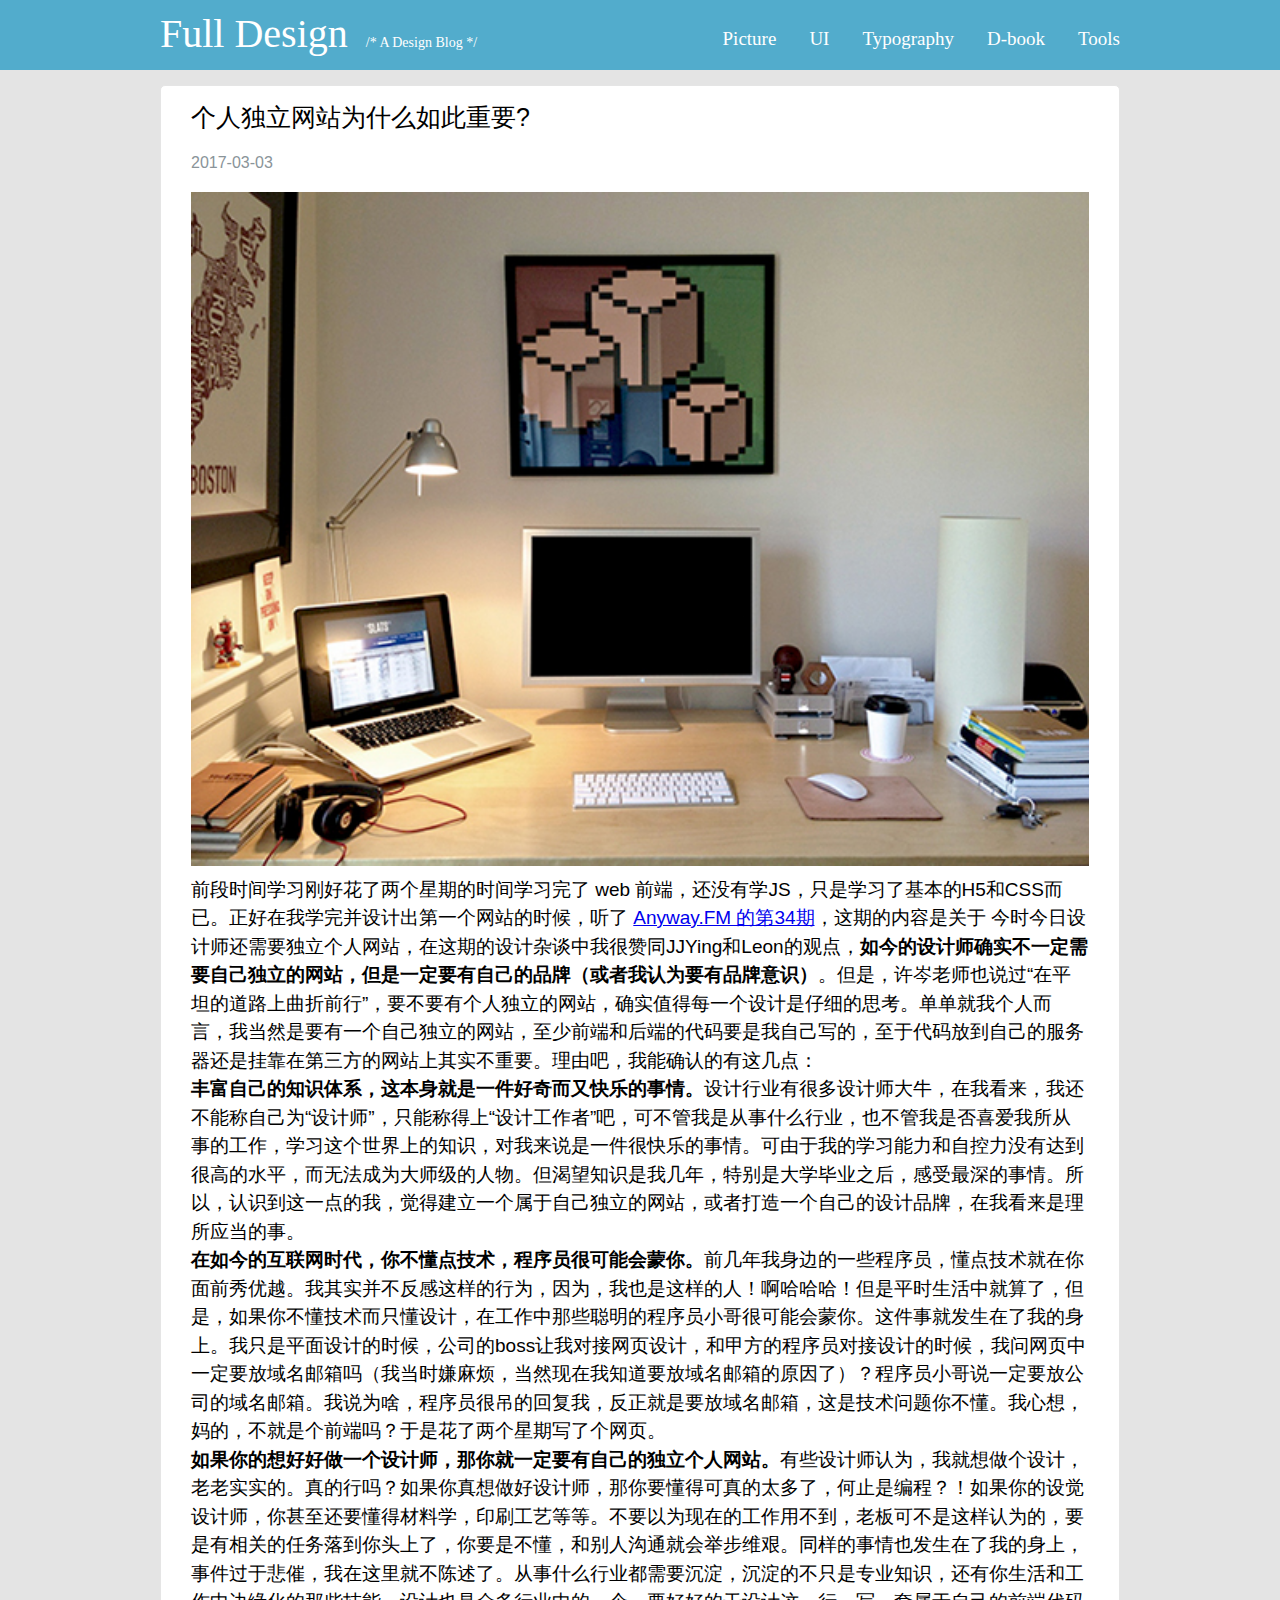
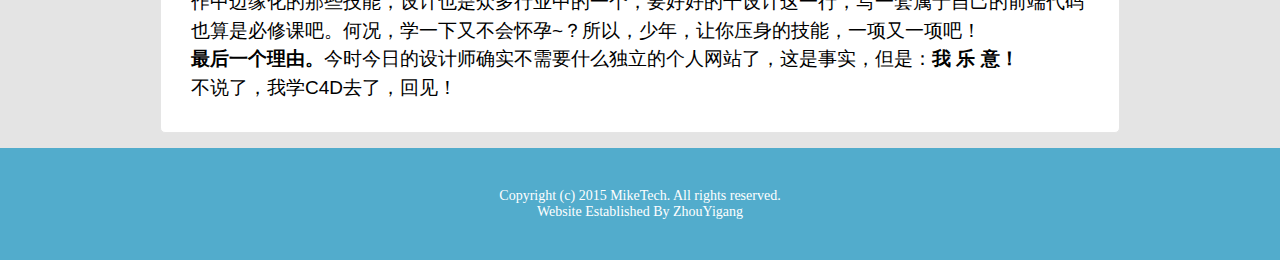
==== diary_01.html @ 910b9eae "响应式设计-1" ====
<!DOCTYPE html>
<html>
<head>
	<title>Full Design</title>
	<meta charset="utf-8">
	<style type="text/css">
		/*网页样式初始化*/
		html {overflow-y:scroll;} 
		body {margin:0; padding:29px00; font:12px"\5B8B\4F53",sans-serif;background:#ffffff;} 
		div,dl,dt,dd,ul,ol,li,h1,h2,h3,h4,h5,h6,pre,form,fieldset,input,textarea,blockquote,p{padding:0; margin:0;} 
		table,td,tr,th{font-size:12px;} 
		li{list-style-type:none;} 
		img{vertical-align:top;border:0;} 
		ol,ul {list-style:none;} 
		h1,h2,h3,h4,h5,h6{font-size:12px; font-weight:normal;} 
		address,cite,code,em,th {font-weight:normal; font-style:normal;} 
		/*自定义样式*/
		.body{background-color: rgb(228,228,228);font-family: Meta,'Helvetica Neue','Hiragino Sans GB','PingFang SC','Microsoft YaHei',Arial,simhei,sans-serif;}
		.webdesign{font-family: "Roboto-Light";background-color: #52ACCC;padding-top: 10px;padding-bottom: 10px;}
		.col-1{width: 34%;float: left;}
		.col-2{float: right;}
		.webtop{max-width: 960px;display: block;margin-right: auto;margin-left: auto;height: 40px;height: 50px;}
		.logo{display: inline;font-size: 40px;color: #ffffff;text-decoration: none;}
		.solgan{color: #ffffff;font-size: 14px;padding-left: 15px;}
		.websitelink{}
		.nav{margin-top: 18px;}
		.navh{text-decoration: none;margin-left: 30px;color: #ffffff;font-size: 12px;font-size: 19px;transition: all 0.125s linear 0s;}
		.navh:hover{color: #6bc5d2;}

		.webcontent{max-width: 960px;display: block;margin-right: auto;margin-left: auto;}
		.blog_01{background-color: #ffffff;margin-top: 15px;padding: 0 30px 20px 30px;border-radius: 5px;border: 1px solid #e5e5e5;margin-bottom: 15px;}
		.blogtitle{font-size: 25px;padding-top: 15px;padding-bottom: 20px;}

		.hover{text-decoration: none;color: #000000;}
		.hover:hover{color: #6bc5d2;}
		.time{color: rgb(138,148,153);display: block;padding-bottom: 20px;font-size: 16px;}
		.blogbanner{height: auto;width: 100%;height: auto;}
		.abstract{font-size: 19px;padding-top: 10px;padding-bottom: 10px;line-height: 1.5;}

		.footblock{font-family: "Roboto-Light";background-color: #52ACCC;}
		.footcontent{font-size:14px;color: #ffffff;font-size: 14px;text-align: center;display: block;padding: 40px 0 40px 0;}

		@media(max-width:953px)
			{
				.solgan{display: none;}
			}
		@media(max-width: 767px)
			{
				.webdesign{padding-bottom: 50px;}
				.col-1{width: 100%;}
				.col-2{width: 100%;padding-bottom: 10px;}
				.webtop{text-align: center;}
				.solgan{display: none;}
				.nav{text-align: center;}
				.navh{padding-left: 15px;padding-right: 15px;margin-left: 0;}

			}
	</style>
</head>
<body class="body">
	<div class="webdesign">
		<div class="webtop">
			<div class="col-1">
				<h1 class="logo"><a class="logo" href="www.fullbook.cn">Full Design</a></h1>
				<span class="solgan">/* A Design Blog */</span>
			</div>

			<div class="nav col-2">
				<a class="navh" href="">Picture</a>
				<a class="navh" href="">UI</a>
				<a class="navh" href="">Typography</a>
				<a class="navh" href="">D-book</a>
				<a class="navh" href="">Tools</a>
			</div>
		</div>
		
	</div>

	

	<div class="webcontent">
		<div class="blog_01">
			<h2 class="blogtitle"><a class="hover" href="diary_01.html">个人独立网站为什么如此重要?</a></h2>
			
			<time class="time">2017-03-03</time>
			<a href="diary_01.html">
			<img src="./title_01.jpg" class="blogbanner">
			</a>
			<div class="abstract">

			<p class="logantext_p">前段时间学习刚好花了两个星期的时间学习完了 web 前端，还没有学JS，只是学习了基本的H5和CSS而已。正好在我学完并设计出第一个网站的时候，听了 <a href="http://anyway.fm/personal-websites/#title" class="outsitelink" target="_blank">Anyway.FM 的第34期</a>，这期的内容是关于 今时今日设计师还需要独立个人网站，在这期的设计杂谈中我很赞同JJYing和Leon的观点，<strong>如今的设计师确实不一定需要自己独立的网站，但是一定要有自己的品牌（或者我认为要有品牌意识）</strong>。但是，许岑老师也说过“在平坦的道路上曲折前行”，要不要有个人独立的网站，确实值得每一个设计是仔细的思考。单单就我个人而言，我当然是要有一个自己独立的网站，至少前端和后端的代码要是我自己写的，至于代码放到自己的服务器还是挂靠在第三方的网站上其实不重要。理由吧，我能确认的有这几点：</p>

			<p class="logantext_p"><strong>丰富自己的知识体系，这本身就是一件好奇而又快乐的事情。</strong>设计行业有很多设计师大牛，在我看来，我还不能称自己为“设计师”，只能称得上“设计工作者”吧，可不管我是从事什么行业，也不管我是否喜爱我所从事的工作，学习这个世界上的知识，对我来说是一件很快乐的事情。可由于我的学习能力和自控力没有达到很高的水平，而无法成为大师级的人物。但渴望知识是我几年，特别是大学毕业之后，感受最深的事情。所以，认识到这一点的我，觉得建立一个属于自己独立的网站，或者打造一个自己的设计品牌，在我看来是理所应当的事。</p>

			<p class="logantext_p"><strong>在如今的互联网时代，你不懂点技术，程序员很可能会蒙你。</strong>前几年我身边的一些程序员，懂点技术就在你面前秀优越。我其实并不反感这样的行为，因为，我也是这样的人！啊哈哈哈！但是平时生活中就算了，但是，如果你不懂技术而只懂设计，在工作中那些聪明的程序员小哥很可能会蒙你。这件事就发生在了我的身上。我只是平面设计的时候，公司的boss让我对接网页设计，和甲方的程序员对接设计的时候，我问网页中一定要放域名邮箱吗（我当时嫌麻烦，当然现在我知道要放域名邮箱的原因了）？程序员小哥说一定要放公司的域名邮箱。我说为啥，程序员很吊的回复我，反正就是要放域名邮箱，这是技术问题你不懂。我心想，妈的，不就是个前端吗？于是花了两个星期写了个网页。
</p>
			<p class="logantext_p"><strong>如果你的想好好做一个设计师，那你就一定要有自己的独立个人网站。</strong>有些设计师认为，我就想做个设计，老老实实的。真的行吗？如果你真想做好设计师，那你要懂得可真的太多了，何止是编程？！如果你的设觉设计师，你甚至还要懂得材料学，印刷工艺等等。不要以为现在的工作用不到，老板可不是这样认为的，要是有相关的任务落到你头上了，你要是不懂，和别人沟通就会举步维艰。同样的事情也发生在了我的身上，事件过于悲催，我在这里就不陈述了。从事什么行业都需要沉淀，沉淀的不只是专业知识，还有你生活和工作中边缘化的那些技能，设计也是众多行业中的一个，要好好的干设计这一行，写一套属于自己的前端代码也算是必修课吧。何况，学一下又不会怀孕~？所以，少年，让你压身的技能，一项又一项吧！
</p>
			<p class="logantext_p"><strong>最后一个理由。</strong>今时今日的设计师确实不需要什么独立的个人网站了，这是事实，但是：<strong>我  乐  意！</strong></p>
			<p>不说了，我学C4D去了，回见！</p>
			</div>	
		</div>
</div>

	<footer class="footblock">
		<div>
			
		</div>
		<span class="footcontent">
		<p>Copyright (c) 2015 MikeTech. All rights reserved.</p>
		<p>Website Established By ZhouYigang</p>
		</span>
	</footer>

</body>
</html>
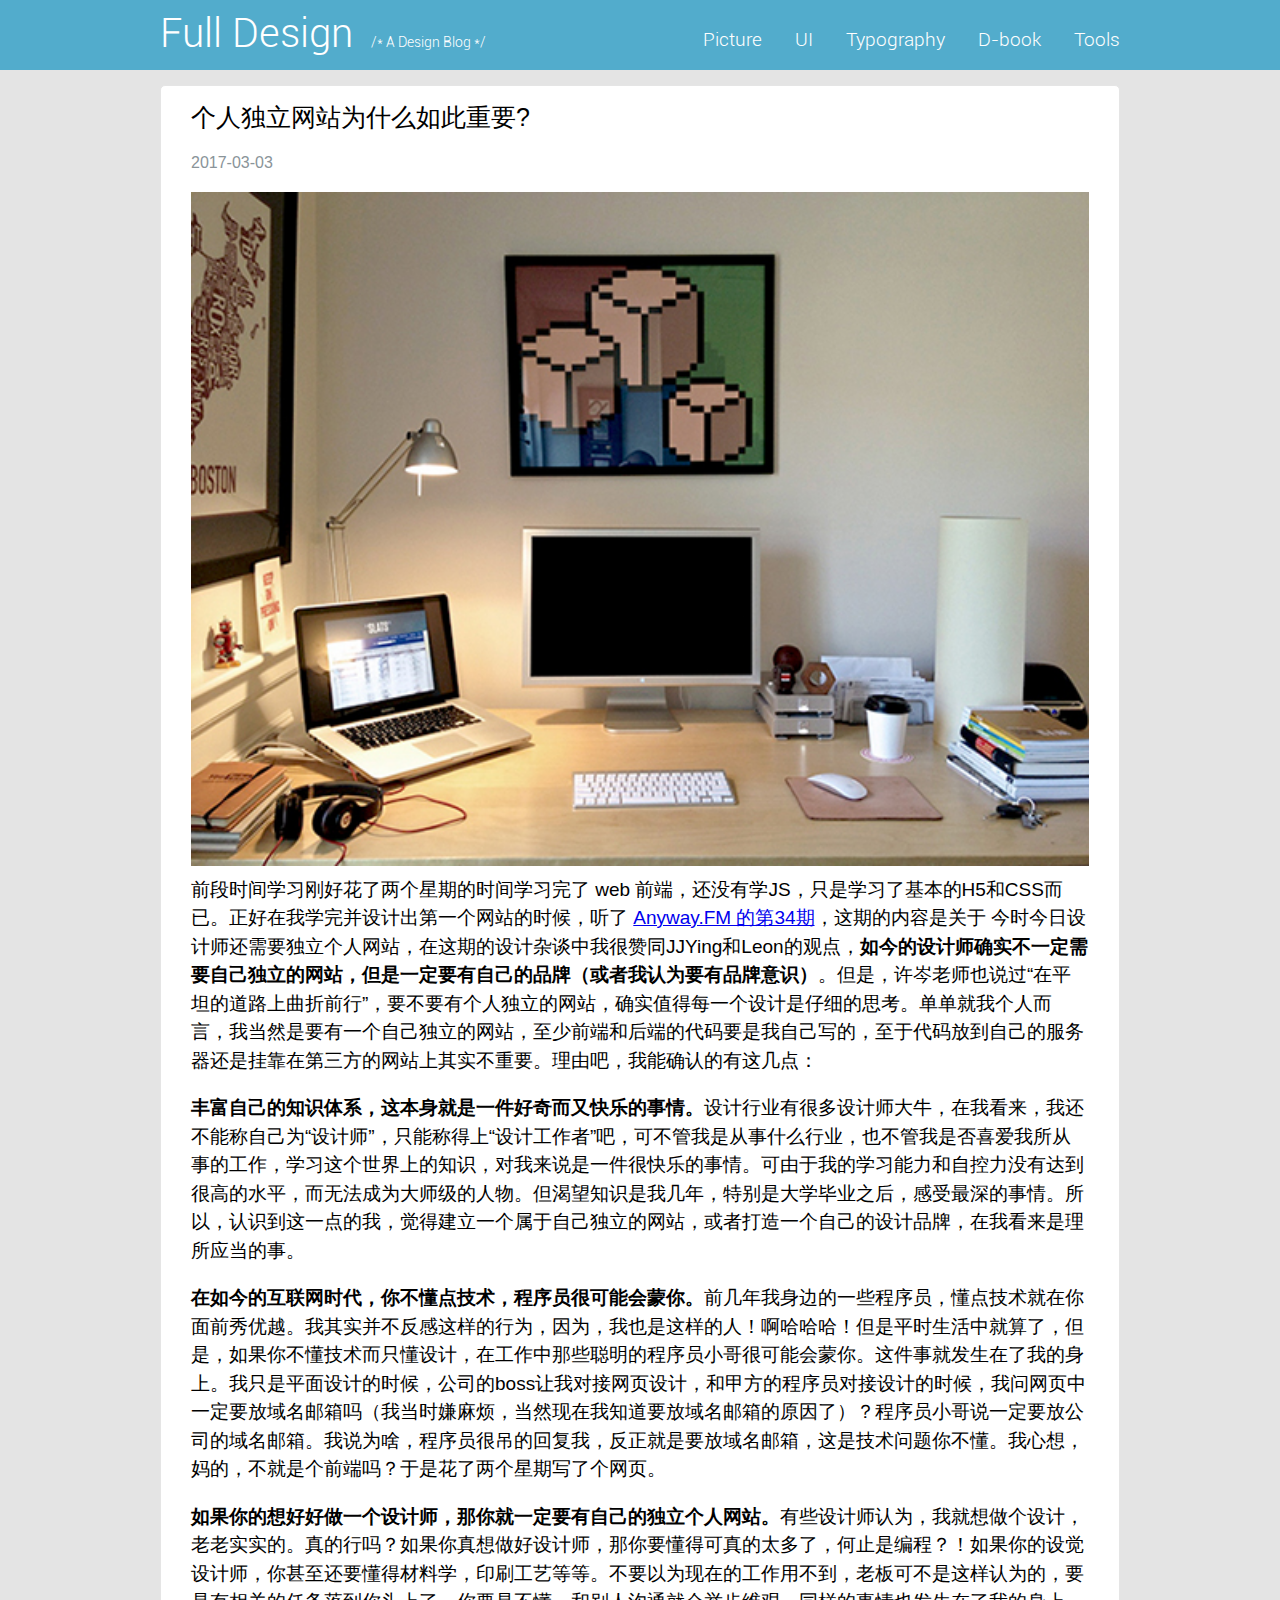
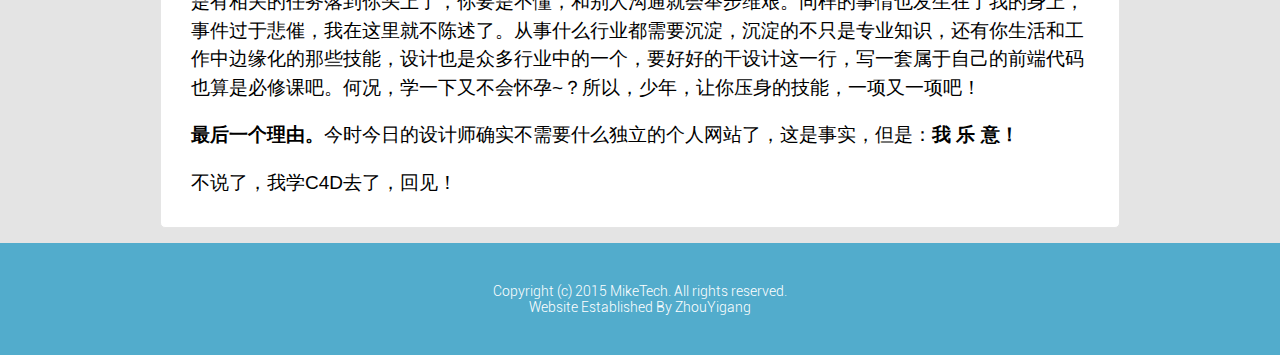
==== commit 09c6663a: "font-serve" ====
--- a/diary_01.html
+++ b/diary_01.html
@@ -3,6 +3,7 @@
 <head>
 	<title>Full Design</title>
 	<meta charset="utf-8">
+	<meta name="viewport" content="width=device-width, initial-scale=1">
 	<style type="text/css">
 		/*网页样式初始化*/
 		html {overflow-y:scroll;} 
@@ -36,6 +37,7 @@
 		.time{color: rgb(138,148,153);display: block;padding-bottom: 20px;font-size: 16px;}
 		.blogbanner{height: auto;width: 100%;height: auto;}
 		.abstract{font-size: 19px;padding-top: 10px;padding-bottom: 10px;line-height: 1.5;}
+		.logantext_p{padding-bottom: 19px;}
 
 		.footblock{font-family: "Roboto-Light";background-color: #52ACCC;}
 		.footcontent{font-size:14px;color: #ffffff;font-size: 14px;text-align: center;display: block;padding: 40px 0 40px 0;}
@@ -53,8 +55,15 @@
 				.solgan{display: none;}
 				.nav{text-align: center;}
 				.navh{padding-left: 15px;padding-right: 15px;margin-left: 0;}
+				#navh_01{display: none;}
+			}
 
-			}
+		/*字体服务*/
+		@font-face{
+			font-family: "Roboto-Light";
+			src:url('Roboto-Light.ttf') format("truetype");
+		}
+		
 	</style>
 </head>
 <body class="body">
@@ -66,7 +75,7 @@
 			</div>
 
 			<div class="nav col-2">
-				<a class="navh" href="">Picture</a>
+				<a class="navh" href="" id="navh_01">Picture</a>
 				<a class="navh" href="">UI</a>
 				<a class="navh" href="">Typography</a>
 				<a class="navh" href="">D-book</a>
@@ -76,7 +85,7 @@
 		
 	</div>
 
-	
+
 
 	<div class="webcontent">
 		<div class="blog_01">
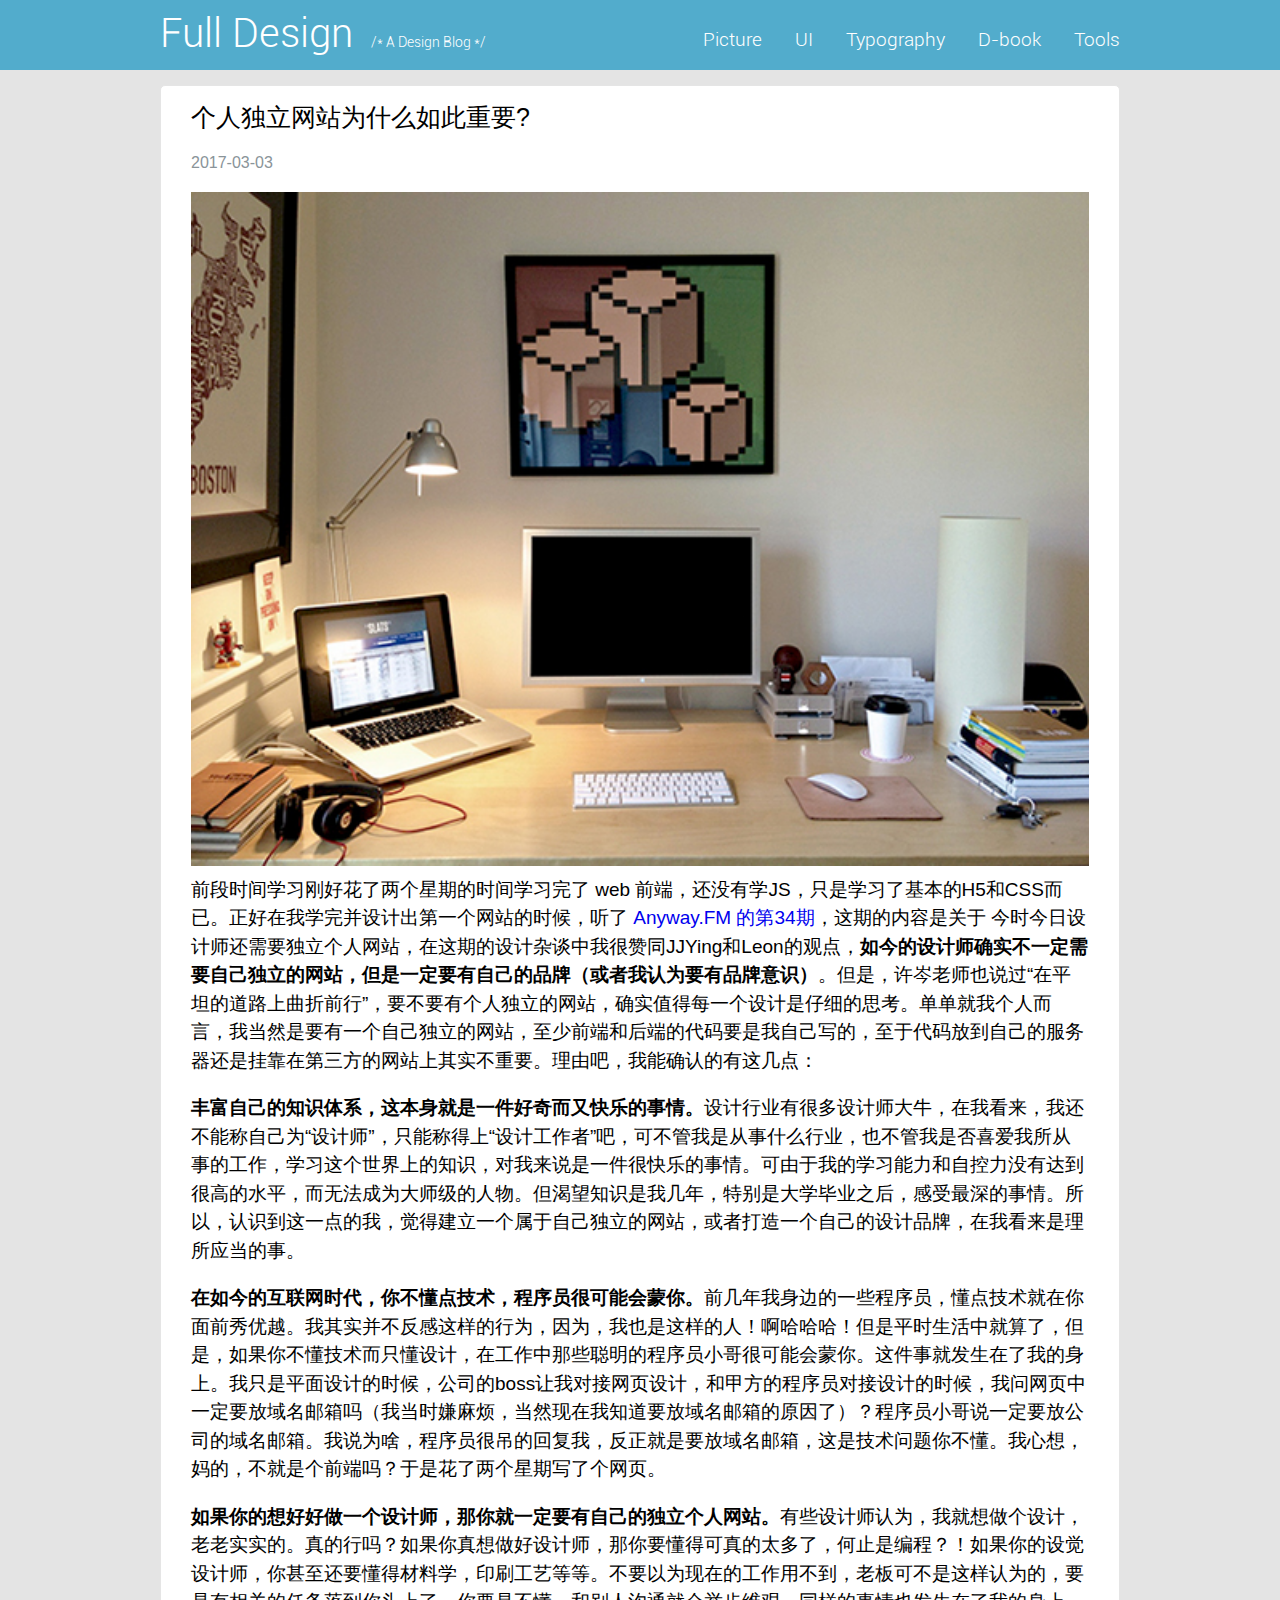
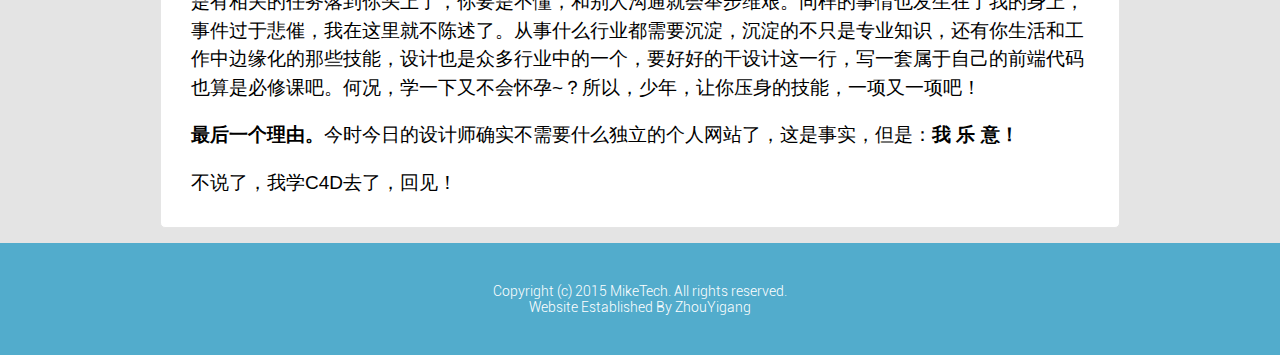
==== commit beaace2b: "dbug_08" ====
--- a/diary_01.html
+++ b/diary_01.html
@@ -38,6 +38,8 @@
 		.blogbanner{height: auto;width: 100%;height: auto;}
 		.abstract{font-size: 19px;padding-top: 10px;padding-bottom: 10px;line-height: 1.5;}
 		.logantext_p{padding-bottom: 19px;}
+		.outsitelink{text-decoration: none;}
+		.outsitelink:hover{color: #6bc5d2;}
 
 		.footblock{font-family: "Roboto-Light";background-color: #52ACCC;}
 		.footcontent{font-size:14px;color: #ffffff;font-size: 14px;text-align: center;display: block;padding: 40px 0 40px 0;}
